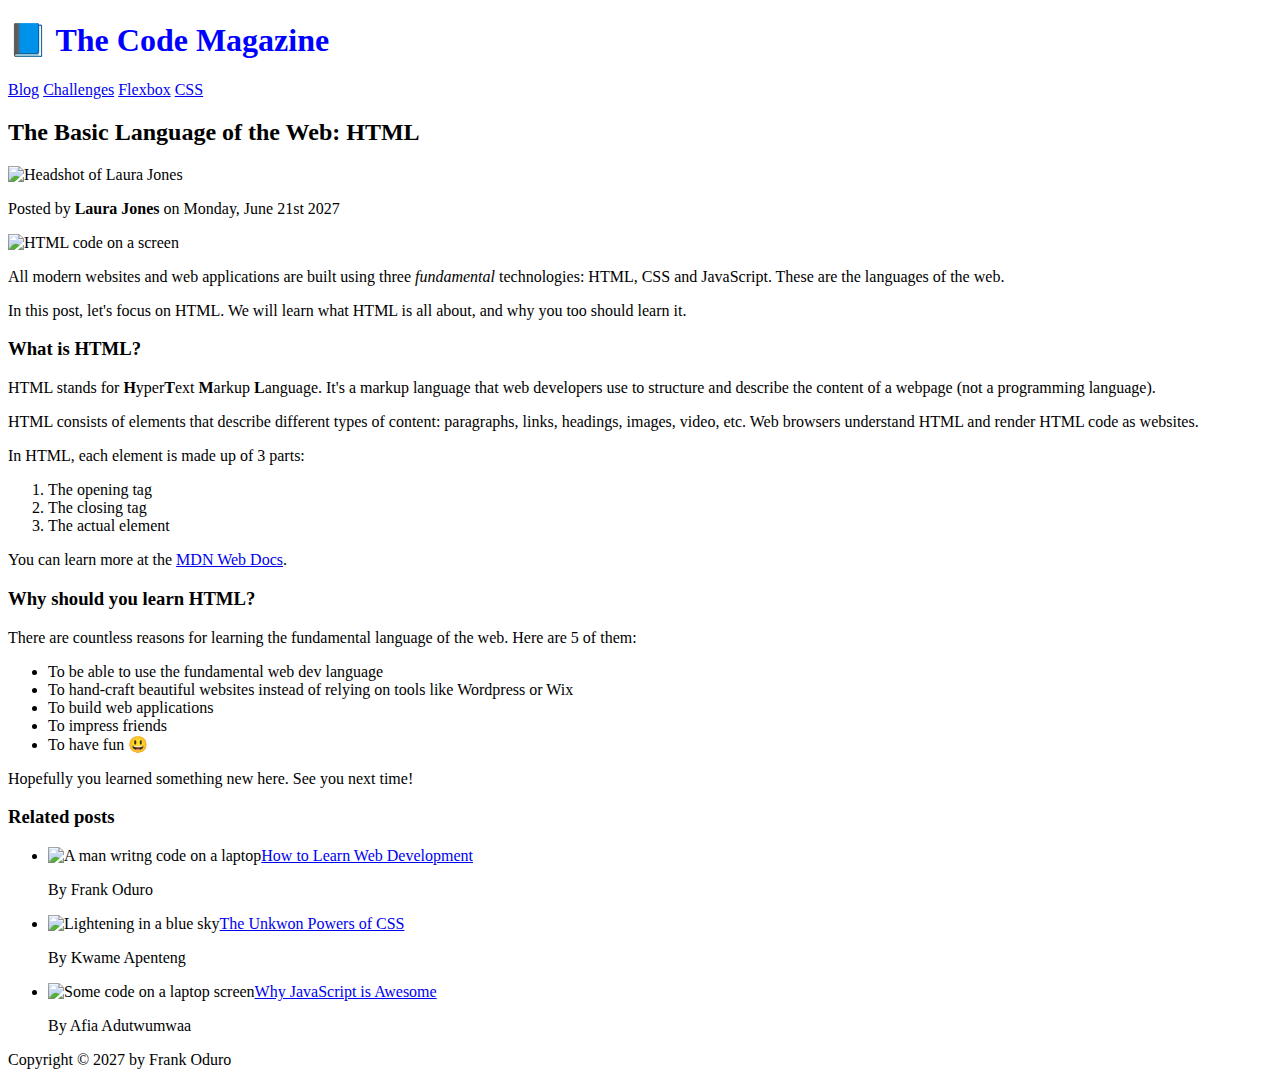
==== starter/03-CSS-Fundamentals/index.html @ a4039efe "Add CSS stylesheet to index.html" ====
<!DOCTYPE html>
<html lang="en">

  <head>
    <meta charset="UTF-8">
    <meta http-equiv="X-UA-Compatible" content="IE=edge">
    <meta name="viewport" content="width=device-width, initial-scale=1.0">
    <title>The Basic Language of the Web: HTML</title>
    <link rel="stylesheet" href="style.css">
  </head>

  <body>

    <header>
      <h1>📘 The Code Magazine</h1>

      <nav>
        <a href="./blog.html">Blog</a>
        <a href="#">Challenges</a>
        <a href="#">Flexbox</a>
        <a href="#">CSS</a>
      </nav>
    </header>

    <article>
      <header>

        <h2>The Basic Language of the Web: HTML</h2>

        <img src="./img/laura-jones.jpg" alt="Headshot of Laura Jones" width="50px" height="50px">
        <p>Posted by <strong>Laura Jones</strong> on Monday, June 21st 2027</p>

        <img src="./img/post-img.jpg" alt="HTML code on a screen" width="500px" height="200px" />
      </header>

      <p>All modern websites and web applications are built using three <em> fundamental</em> technologies: HTML, CSS
        and
        JavaScript. These
        are the languages of the web.</p>

      <p>In this post, let's focus on HTML. We will learn what HTML is all about, and why you too should learn it.
      </p>

      <h3>What is HTML?</h3>
      <p> HTML stands for <strong>H</strong>yper<strong>T</strong>ext <strong>M</strong>arkup <strong>L</strong>anguage.
        It's a markup language that web
        developers use to structure and
        describe the
        content of a webpage (not a programming language).</p>

      <p>HTML consists of elements that describe different types of content: paragraphs, links, headings, images, video,
        etc. Web
        browsers understand HTML and render HTML code as websites.</p>

      <p>In HTML, each element is made up of 3 parts:
      <ol>
        <li>The opening tag</li>
        <li>The closing tag</li>
        <li>The actual element</li>
      </ol>

      You can learn more at the <a href="https://developer.mozilla.org/en-US/docs/Web/HTML" target="_blank">MDN Web
        Docs</a>.
      </p>

      <h3>Why should you learn HTML?</h3>
      <p>There are countless reasons for learning the fundamental language of the web. Here are 5 of them:</p>

      <p>
      <ul>
        <li>To be able to use the fundamental web dev language</li>
        <li>To hand-craft beautiful websites instead of relying on tools like Wordpress or Wix</li>
        <li>To build web applications</li>
        <li>To impress friends</li>
        <li>To have fun 😃</p>
        </li>
      </ul>

      <p>Hopefully you learned something new here. See you next time!</p>

    </article>
    <aside>
      <h3>Related posts</h3>
      <ul>
        <li><img src="./img/related-1.jpg" alt="A man writng code on a laptop" width="75px" height="75px"><a
            href="#">How to Learn Web
            Development</a>
          <p>By Frank Oduro</p>
        </li>
        <li><img src="./img/related-2.jpg" alt="Lightening in a blue sky" width="75px" height="75px"><a href="#">The
            Unkwon Powers of CSS</a>
          <p>By Kwame Apenteng</p>
        </li>
        <li><img src="./img/related-3.jpg" alt="Some code on a laptop screen" width="75px" height="75px"><a href="#">Why
            JavaScript is Awesome</a>
          <p>By Afia Adutwumwaa</p>
        </li>
      </ul>
    </aside>

    <footer>
      Copyright &copy; 2027 by Frank Oduro
    </footer>

  </body>

</html>
---- starter/03-CSS-Fundamentals/style.css ----
h1 {
  color: blue;
}
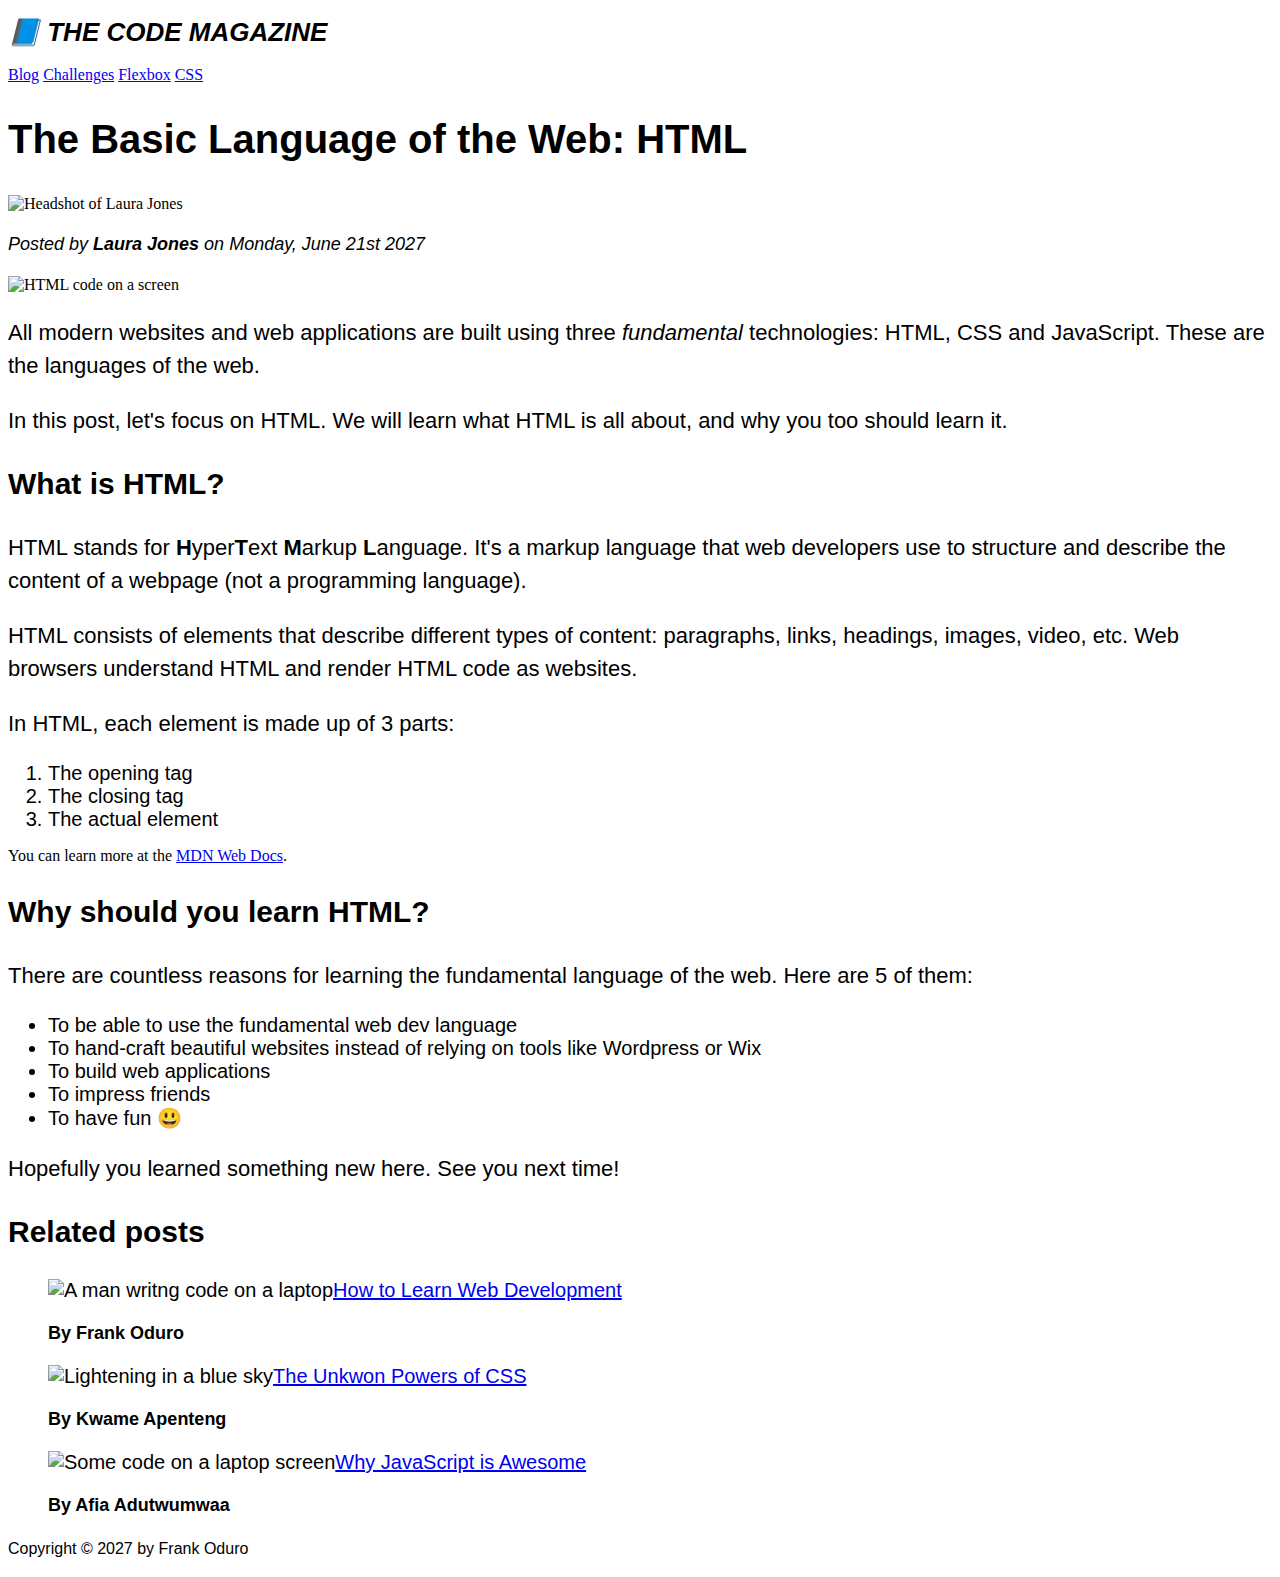
==== commit ac6a40e7: "Add class to html" ====
--- a/starter/03-CSS-Fundamentals/index.html
+++ b/starter/03-CSS-Fundamentals/index.html
@@ -28,7 +28,7 @@
         <h2>The Basic Language of the Web: HTML</h2>
 
         <img src="./img/laura-jones.jpg" alt="Headshot of Laura Jones" width="50px" height="50px">
-        <p>Posted by <strong>Laura Jones</strong> on Monday, June 21st 2027</p>
+        <p id="author">Posted by <strong>Laura Jones</strong> on Monday, June 21st 2027</p>
 
         <img src="./img/post-img.jpg" alt="HTML code on a screen" width="500px" height="200px" />
       </header>
@@ -81,25 +81,28 @@
     </article>
     <aside>
       <h3>Related posts</h3>
-      <ul>
+      <ul class="related">
         <li><img src="./img/related-1.jpg" alt="A man writng code on a laptop" width="75px" height="75px"><a
             href="#">How to Learn Web
             Development</a>
-          <p>By Frank Oduro</p>
+          <p class="related-author">By Frank Oduro</p>
         </li>
         <li><img src="./img/related-2.jpg" alt="Lightening in a blue sky" width="75px" height="75px"><a href="#">The
             Unkwon Powers of CSS</a>
-          <p>By Kwame Apenteng</p>
+
+          <p class="related-author">By Kwame Apenteng</p>
         </li>
         <li><img src="./img/related-3.jpg" alt="Some code on a laptop screen" width="75px" height="75px"><a href="#">Why
             JavaScript is Awesome</a>
-          <p>By Afia Adutwumwaa</p>
+          <p class="related-author">By Afia Adutwumwaa</p>
         </li>
       </ul>
     </aside>
 
     <footer>
-      Copyright &copy; 2027 by Frank Oduro
+      <p id="copyright">
+        Copyright &copy; 2027 by Frank Oduro
+      </p>
     </footer>
 
   </body>
--- a/starter/03-CSS-Fundamentals/style.css
+++ b/starter/03-CSS-Fundamentals/style.css
@@ -1,3 +1,57 @@
+h1,
+h2,
+h3,
+h4,
+p,
+li {
+  font-family: sans-serif;
+}
 h1 {
-  color: blue;
-}+  font-size: 26px;
+  text-transform: uppercase;
+  font-style: italic;
+}
+
+h2 {
+  font-size: 40px;
+}
+
+h3 {
+  font-size: 30px;
+}
+
+h4 {
+  font-size: 20px;
+  text-transform: uppercase;
+  text-align: center;
+}
+
+p {
+  font-size: 22px;
+  line-height: 1.5;
+}
+li {
+  font-size: 20px;
+}
+
+/* footer p {
+  font-size: 16px;
+} */
+
+#author {
+  font-style: italic;
+  font-size: 18px;
+}
+
+#copyright {
+  font-size: 16px;
+}
+
+.related-author {
+  font-size: 18px;
+  font-weight: bold;
+}
+
+.related {
+  list-style: none;
+}
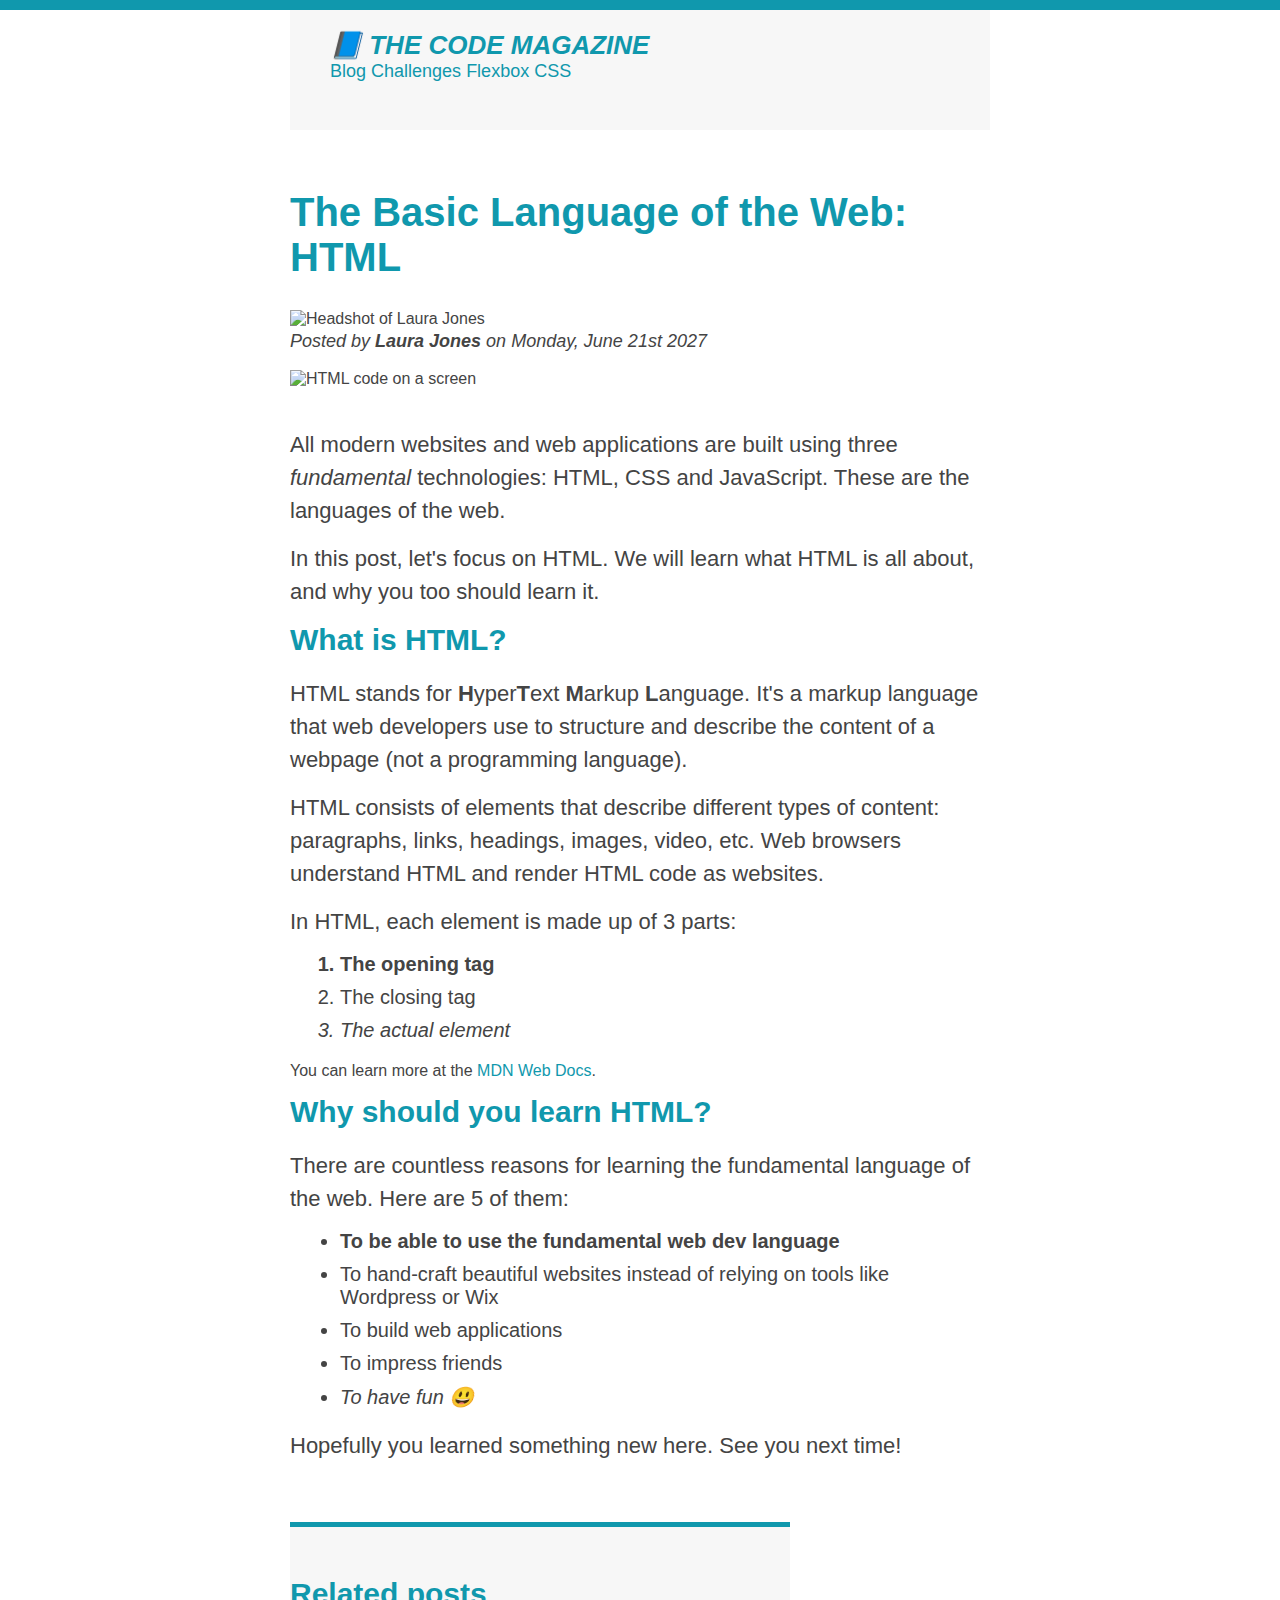
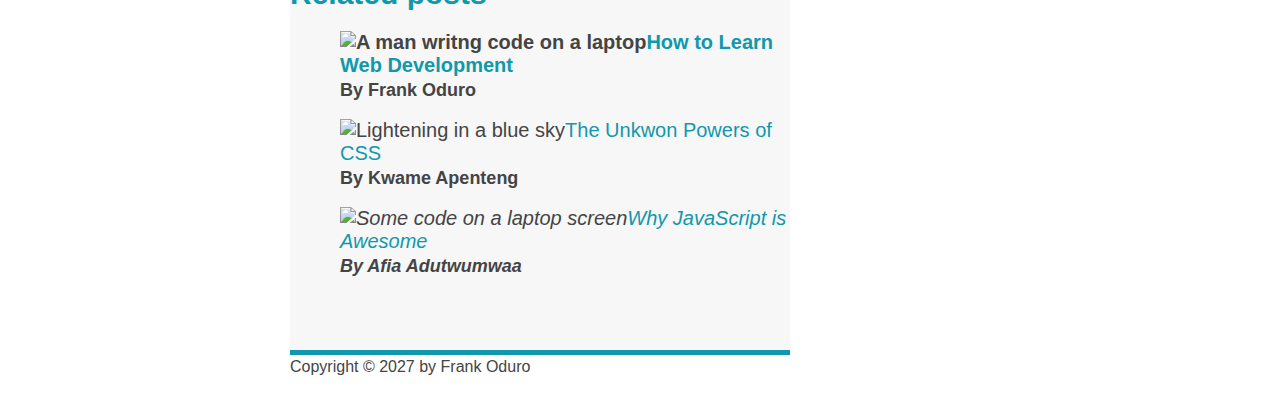
==== commit c3783730: "Challenge 4" ====
--- a/starter/03-CSS-Fundamentals/index.html
+++ b/starter/03-CSS-Fundamentals/index.html
@@ -10,101 +10,105 @@
   </head>
 
   <body>
+    <div class="container">
+      <header class="main-header">
+        <h1>📘 The Code Magazine</h1>
 
-    <header>
-      <h1>📘 The Code Magazine</h1>
-
-      <nav>
-        <a href="./blog.html">Blog</a>
-        <a href="#">Challenges</a>
-        <a href="#">Flexbox</a>
-        <a href="#">CSS</a>
-      </nav>
-    </header>
-
-    <article>
-      <header>
-
-        <h2>The Basic Language of the Web: HTML</h2>
-
-        <img src="./img/laura-jones.jpg" alt="Headshot of Laura Jones" width="50px" height="50px">
-        <p id="author">Posted by <strong>Laura Jones</strong> on Monday, June 21st 2027</p>
-
-        <img src="./img/post-img.jpg" alt="HTML code on a screen" width="500px" height="200px" />
+        <nav>
+          <a href="./blog.html">Blog</a>
+          <a href="#">Challenges</a>
+          <a href="#">Flexbox</a>
+          <a href="#">CSS</a>
+        </nav>
       </header>
 
-      <p>All modern websites and web applications are built using three <em> fundamental</em> technologies: HTML, CSS
-        and
-        JavaScript. These
-        are the languages of the web.</p>
+      <article>
+        <header class="post-header">
 
-      <p>In this post, let's focus on HTML. We will learn what HTML is all about, and why you too should learn it.
-      </p>
+          <h2>The Basic Language of the Web: HTML</h2>
 
-      <h3>What is HTML?</h3>
-      <p> HTML stands for <strong>H</strong>yper<strong>T</strong>ext <strong>M</strong>arkup <strong>L</strong>anguage.
-        It's a markup language that web
-        developers use to structure and
-        describe the
-        content of a webpage (not a programming language).</p>
+          <img src="./img/laura-jones.jpg" alt="Headshot of Laura Jones" width="50px" height="50px" class="pst-img">
+          <p id="author">Posted by <strong>Laura Jones</strong> on Monday, June 21st 2027</p>
 
-      <p>HTML consists of elements that describe different types of content: paragraphs, links, headings, images, video,
-        etc. Web
-        browsers understand HTML and render HTML code as websites.</p>
+          <img src="./img/post-img.jpg" alt="HTML code on a screen" width="500px" height="200px" />
+        </header>
 
-      <p>In HTML, each element is made up of 3 parts:
-      <ol>
-        <li>The opening tag</li>
-        <li>The closing tag</li>
-        <li>The actual element</li>
-      </ol>
+        <p>All modern websites and web applications are built using three <em> fundamental</em> technologies: HTML, CSS
+          and
+          JavaScript. These
+          are the languages of the web.</p>
 
-      You can learn more at the <a href="https://developer.mozilla.org/en-US/docs/Web/HTML" target="_blank">MDN Web
-        Docs</a>.
-      </p>
+        <p>In this post, let's focus on HTML. We will learn what HTML is all about, and why you too should learn it.
+        </p>
 
-      <h3>Why should you learn HTML?</h3>
-      <p>There are countless reasons for learning the fundamental language of the web. Here are 5 of them:</p>
+        <h3>What is HTML?</h3>
+        <p> HTML stands for <strong>H</strong>yper<strong>T</strong>ext <strong>M</strong>arkup
+          <strong>L</strong>anguage.
+          It's a markup language that web
+          developers use to structure and
+          describe the
+          content of a webpage (not a programming language).
+        </p>
 
-      <p>
-      <ul>
-        <li>To be able to use the fundamental web dev language</li>
-        <li>To hand-craft beautiful websites instead of relying on tools like Wordpress or Wix</li>
-        <li>To build web applications</li>
-        <li>To impress friends</li>
-        <li>To have fun 😃</p>
-        </li>
-      </ul>
+        <p>HTML consists of elements that describe different types of content: paragraphs, links, headings, images,
+          video,
+          etc. Web
+          browsers understand HTML and render HTML code as websites.</p>
 
-      <p>Hopefully you learned something new here. See you next time!</p>
+        <p>In HTML, each element is made up of 3 parts:
+        <ol>
+          <li>The opening tag</li>
+          <li>The closing tag</li>
+          <li>The actual element</li>
+        </ol>
 
-    </article>
-    <aside>
-      <h3>Related posts</h3>
-      <ul class="related">
-        <li><img src="./img/related-1.jpg" alt="A man writng code on a laptop" width="75px" height="75px"><a
-            href="#">How to Learn Web
-            Development</a>
-          <p class="related-author">By Frank Oduro</p>
-        </li>
-        <li><img src="./img/related-2.jpg" alt="Lightening in a blue sky" width="75px" height="75px"><a href="#">The
-            Unkwon Powers of CSS</a>
+        You can learn more at the <a href="https://developer.mozilla.org/en-US/docs/Web/HTML" target="_blank">MDN Web
+          Docs</a>.
+        </p>
 
-          <p class="related-author">By Kwame Apenteng</p>
-        </li>
-        <li><img src="./img/related-3.jpg" alt="Some code on a laptop screen" width="75px" height="75px"><a href="#">Why
-            JavaScript is Awesome</a>
-          <p class="related-author">By Afia Adutwumwaa</p>
-        </li>
-      </ul>
-    </aside>
+        <h3>Why should you learn HTML?</h3>
+        <p>There are countless reasons for learning the fundamental language of the web. Here are 5 of them:</p>
 
-    <footer>
-      <p id="copyright">
-        Copyright &copy; 2027 by Frank Oduro
-      </p>
-    </footer>
+        <p>
+        <ul>
+          <li>To be able to use the fundamental web dev language</li>
+          <li>To hand-craft beautiful websites instead of relying on tools like Wordpress or Wix</li>
+          <li>To build web applications</li>
+          <li>To impress friends</li>
+          <li>To have fun 😃</p>
+          </li>
+        </ul>
 
+        <p>Hopefully you learned something new here. See you next time!</p>
+
+      </article>
+      <aside>
+        <h3>Related posts</h3>
+        <ul class="related">
+          <li><img src="./img/related-1.jpg" alt="A man writng code on a laptop" width="75px" height="75px"><a
+              href="#">How to Learn Web
+              Development</a>
+            <p class="related-author">By Frank Oduro</p>
+          </li>
+          <li><img src="./img/related-2.jpg" alt="Lightening in a blue sky" width="75px" height="75px"><a href="#">The
+              Unkwon Powers of CSS</a>
+
+            <p class="related-author">By Kwame Apenteng</p>
+          </li>
+          <li><img src="./img/related-3.jpg" alt="Some code on a laptop screen" width="75px" height="75px"><a
+              href="#">Why
+              JavaScript is Awesome</a>
+            <p class="related-author">By Afia Adutwumwaa</p>
+          </li>
+        </ul>
+      </aside>
+
+      <footer>
+        <p id="copyright">
+          Copyright &copy; 2027 by Frank Oduro
+        </p>
+      </footer>
+    </div>
   </body>
 
 </html>--- a/starter/03-CSS-Fundamentals/style.css
+++ b/starter/03-CSS-Fundamentals/style.css
@@ -1,10 +1,49 @@
+* {
+  margin: 0;
+  padding: 0;
+}
+
+body {
+  font-family: sans-serif;
+  color: #444;
+  border-top: 10px solid #1098ad;
+}
+
+.container {
+  width: 700px;
+  margin-left: auto;
+  margin-right: auto;
+}
+
+.main-header {
+  background-color: #f7f7f7;
+  padding: 20px 40px;
+  margin-bottom: 60px;
+  height: 80px;
+}
+nav {
+  font-size: 18px;
+}
+article {
+  margin-bottom: 60px;
+}
+
+.post-header {
+  margin-bottom: 40px;
+}
+
+aside {
+  background-color: #f7f7f7;
+  border-top: 5px solid #1098ad;
+  border-bottom: 5px solid #1098ad;
+  padding: 50px 0;
+  width: 500px;
+}
+
 h1,
 h2,
-h3,
-h4,
-p,
-li {
-  font-family: sans-serif;
+h3 {
+  color: #1098ad;
 }
 h1 {
   font-size: 26px;
@@ -14,10 +53,12 @@
 
 h2 {
   font-size: 40px;
+  margin-bottom: 30px;
 }
 
 h3 {
   font-size: 30px;
+  margin-bottom: 20px;
 }
 
 h4 {
@@ -29,9 +70,20 @@
 p {
   font-size: 22px;
   line-height: 1.5;
+  margin-bottom: 15px;
+}
+ul,
+ol {
+  margin-left: 50px;
+  margin-bottom: 20px;
 }
 li {
   font-size: 20px;
+  margin-bottom: 10px;
+}
+
+li:last-child {
+  margin-top: 0;
 }
 
 /* footer p {
@@ -55,3 +107,39 @@
 .related {
   list-style: none;
 }
+
+li:first-child {
+  font-weight: bold;
+}
+
+li:last-child {
+  font-style: italic;
+}
+
+/* li:nth-child(even) {
+  color: red;
+} */
+
+/* Styling links */
+a:link {
+  color: #1098ad;
+  text-decoration: none;
+}
+
+a:visited {
+  color: #1098ad;
+}
+
+a:hover {
+  color: orangered;
+  font-weight: bold;
+  text-decoration: underline orangered;
+}
+
+a:active {
+  background-color: black;
+  font-style: italic;
+}
+.psot-img {
+  width: ;
+}
